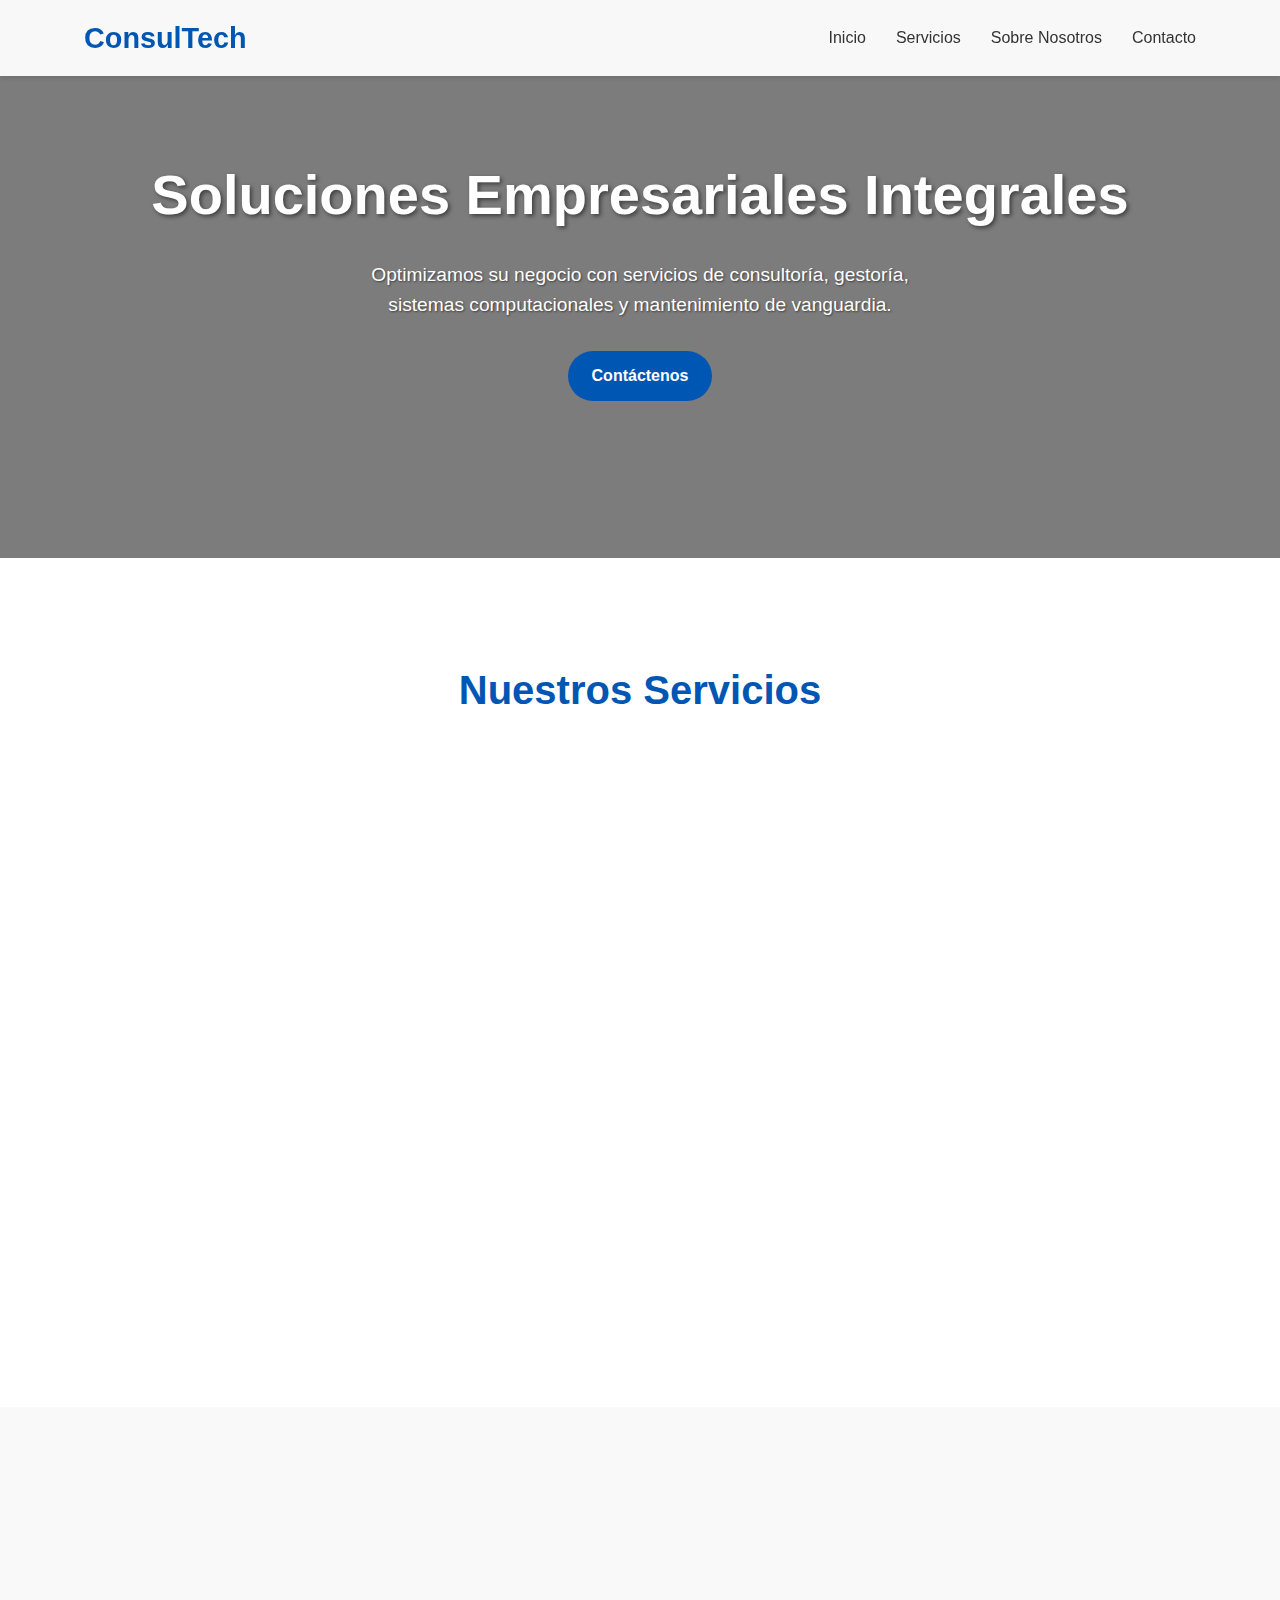
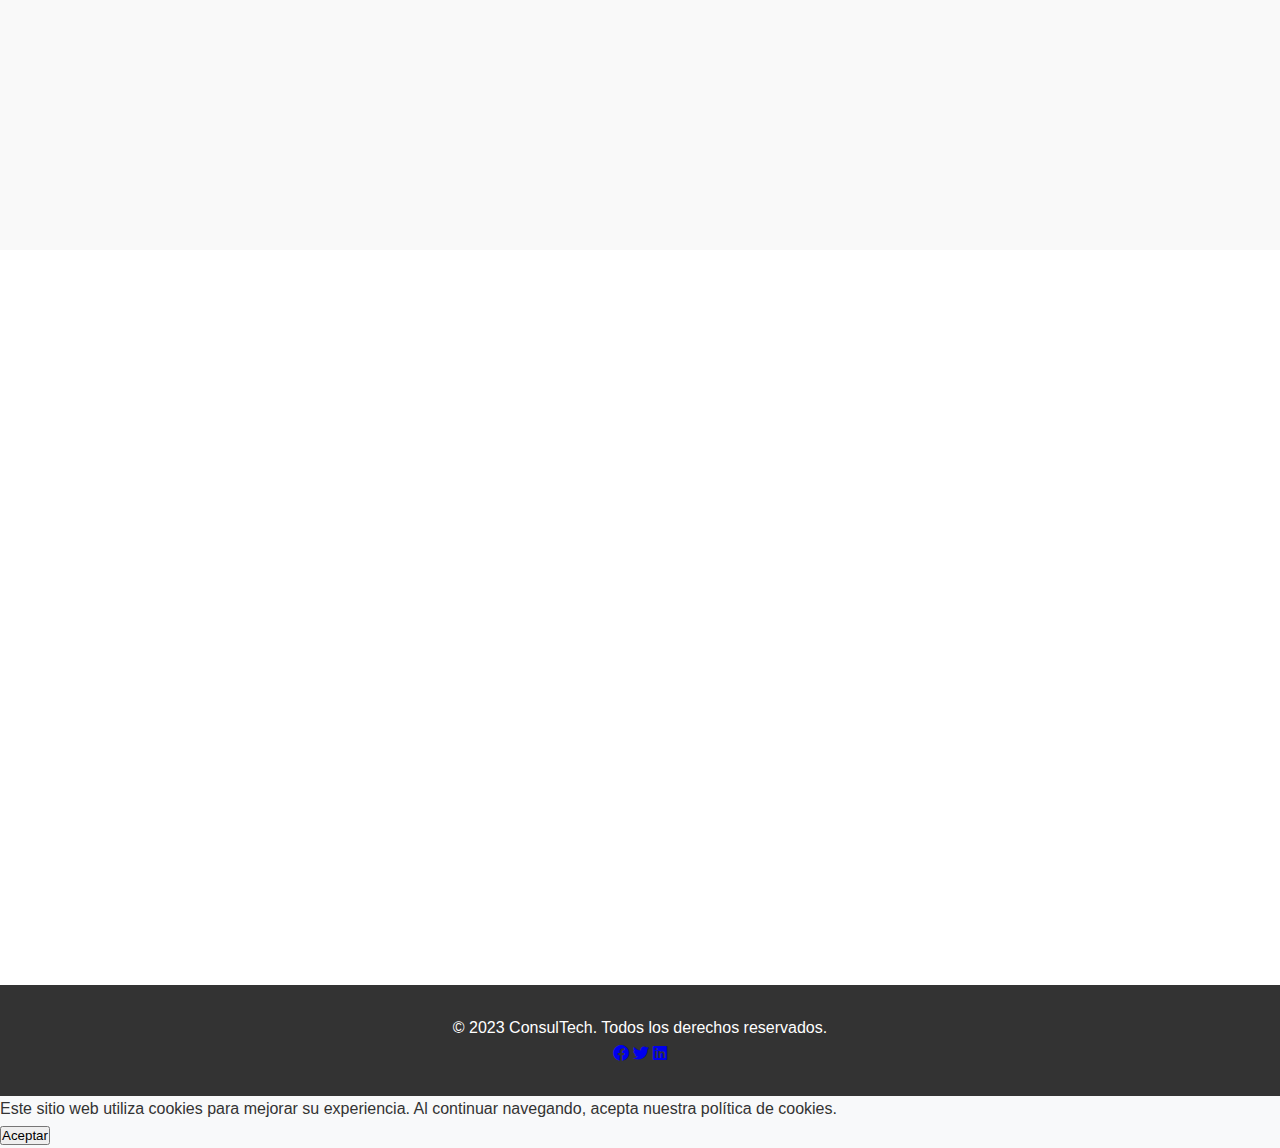
==== index.html @ 655aa51f "V1 proyecto Y" ====
<!DOCTYPE html>
<html lang="es">
<head>
    <meta charset="UTF-8">
    <meta name="viewport" content="width=device-width, initial-scale=1.0">
    <title>ConsulTech - Soluciones Empresariales Integrales</title>
    <link rel="stylesheet" href="style.css">
    <link rel="stylesheet" href="https://cdnjs.cloudflare.com/ajax/libs/font-awesome/6.0.0-beta3/css/all.min.css">
    <script src="https://www.google.com/recaptcha/api.js" async defer></script>
</head>
<body>
    <header>
        <nav id="navbar">
            <div class="container">
                <a href="index.html" class="logo">ConsulTech</a>
                <ul class="nav-links">
                    <li><a href="#inicio">Inicio</a></li>
                    <li class="dropdown">
                        <a href="#servicios">Servicios</a>
                        <ul class="dropdown-content">
                            <li><a href="consultoria.html">Consultoría</a></li>
                            <li><a href="gestoria.html">Gestoría</a></li>
                            <li><a href="sistemas.html">Sistemas Computacionales</a></li>
                            <li><a href="mantenimiento.html">Mantenimiento</a></li>
                        </ul>
                    </li>
                    <li><a href="#sobre-nosotros">Sobre Nosotros</a></li>
                    <li><a href="#contacto">Contacto</a></li>
                </ul>
                <div class="menu-toggle">
                    <span></span>
                    <span></span>
                    <span></span>
                </div>
            </div>
        </nav>
    </header>

    <main>
        <section id="inicio" class="hero">
            <video class="hero-video" autoplay loop muted playsinline>
                <source src="videos/hero-background.mp4" type="video/mp4">
                Tu navegador no soporta el tag de video.
            </video>
            <div class="hero-overlay"></div>
            <div class="container hero-content">
                <h1 class="fade-in">Soluciones Empresariales Integrales</h1>
                <p class="fade-in">Optimizamos su negocio con servicios de consultoría, gestoría, sistemas computacionales y mantenimiento de vanguardia.</p>
                <a href="#contacto" class="btn fade-in">Contáctenos</a>
            </div>
        </section>

        <section id="servicios" class="services">
            <div class="container">
                <h2 class="fade-in">Nuestros Servicios</h2>
                <div class="service-grid">
                    <div class="service-card fade-in">
                        <img src="images/consultoria-icon.png" alt="Icono de Consultoría">
                        <h3>Consultoría</h3>
                        <p>Asesoramiento estratégico para optimizar sus procesos de negocio.</p>
                    </div>
                    <div class="service-card fade-in">
                        <img src="images/gestoria-icon.png" alt="Icono de Gestoría">
                        <h3>Gestoría</h3>
                        <p>Gestión eficiente de trámites administrativos y legales.</p>
                    </div>
                    <div class="service-card fade-in">
                        <img src="images/sistemas-icon.png" alt="Icono de Sistemas Computacionales">
                        <h3>Sistemas Computacionales</h3>
                        <p>Soluciones tecnológicas adaptadas a sus necesidades empresariales.</p>
                    </div>
                    <div class="service-card fade-in">
                        <img src="images/mantenimiento-icon.png" alt="Icono de Mantenimiento">
                        <h3>Mantenimiento</h3>
                        <p>Servicio técnico especializado para mantener sus sistemas en óptimas condiciones.</p>
                    </div>
                </div>
            </div>
        </section>

        <section id="sobre-nosotros" class="about">
            <div class="container">
                <div class="about-content">
                    <div class="about-text fade-in">
                        <h2>Sobre Nosotros</h2>
                        <p>En ConsulTech, nos dedicamos a proporcionar soluciones empresariales integrales que impulsan el crecimiento y la eficiencia de nuestros clientes. Con años de experiencia y un equipo de expertos altamente calificados, estamos comprometidos con la excelencia en cada proyecto que emprendemos.</p>
                        <p>Nuestra misión es ser el socio estratégico que su empresa necesita para alcanzar el éxito en un mundo empresarial cada vez más competitivo y tecnológicamente avanzado.</p>
                    </div>
                    <div class="about-image fade-in">
                        <img src="images/about-us.jpg" alt="Equipo de ConsulTech">
                    </div>
                </div>
            </div>
        </section>

        <section id="contacto" class="contact">
            <div class="container">
                <h2 class="fade-in">Contáctenos</h2>
                <form id="contact-form" class="fade-in">
                    <input type="text" name="name" placeholder="Nombre" required>
                    <input type="email" name="email" placeholder="Correo Electrónico" required>
                    <input type="tel" name="phone" placeholder="Teléfono">
                    <textarea name="message" placeholder="Mensaje" required></textarea>
                    <div class="g-recaptcha" data-sitekey="YOUR_RECAPTCHA_SITE_KEY"></div>
                    <button type="submit">Enviar Mensaje</button>
                </form>
            </div>
        </section>
    </main>

    <footer>
        <div class="container">
            <p>&copy; 2023 ConsulTech. Todos los derechos reservados.</p>
            <div class="social-links">
                <a href="#" target="_blank"><i class="fab fa-facebook"></i></a>
                <a href="#" target="_blank"><i class="fab fa-twitter"></i></a>
                <a href="#" target="_blank"><i class="fab fa-linkedin"></i></a>
            </div>
        </div>
    </footer>

    <div class="cookie-consent">
        <p>Este sitio web utiliza cookies para mejorar su experiencia. Al continuar navegando, acepta nuestra política de cookies.</p>
        <button id="accept-cookies">Aceptar</button>
    </div>

    <div class="loader"></div>

    <script src="main.js"></script>
</body>
</html>
---- style.css ----
/* Estilos generales */
:root {
  --primary-color: #0056b3;
  --secondary-color: #17a2b8;
  --text-color: #333;
  --background-color: #f8f9fa;
}

* {
  margin: 0;
  padding: 0;
  box-sizing: border-box;
}

body {
  font-family: 'Roboto', Arial, sans-serif;
  line-height: 1.6;
  color: var(--text-color);
  background-color: var(--background-color);
}

.container {
  width: 90%;
  max-width: 1200px;
  margin: 0 auto;
  padding: 0 20px;
}

/* Navbar */
#navbar {
  position: fixed;
  top: 0;
  left: 0;
  width: 100%;
  background-color: rgba(255, 255, 255, 0.95);
  box-shadow: 0 2px 4px rgba(0,0,0,0.1);
  z-index: 1000;
  transition: background-color 0.3s ease;
}

#navbar .container {
  display: flex;
  justify-content: space-between;
  align-items: center;
  padding: 15px 20px;
}

.logo {
  font-size: 1.8rem;
  font-weight: bold;
  color: var(--primary-color);
  text-decoration: none;
  transition: color 0.3s ease;
}

.logo:hover {
  color: var(--secondary-color);
}

.nav-links {
  display: flex;
  list-style: none;
}

.nav-links li {
  margin-left: 30px;
}

.nav-links a {
  color: var(--text-color);
  text-decoration: none;
  font-weight: 500;
  transition: color 0.3s ease;
}

.nav-links a:hover {
  color: var(--primary-color);
}

.dropdown {
  position: relative;
}

.dropdown-content {
  display: none;
  position: absolute;
  background-color: #fff;
  min-width: 200px;
  box-shadow: 0 8px 16px rgba(0,0,0,0.1);
  z-index: 1;
  border-radius: 4px;
  overflow: hidden;
}

.dropdown-content a {
  color: var(--text-color);
  padding: 12px 16px;
  text-decoration: none;
  display: block;
  transition: background-color 0.3s ease;
}

.dropdown-content a:hover {
  background-color: #f1f1f1;
}

.dropdown:hover .dropdown-content {
  display: block;
}

.menu-toggle {
  display: none;
  flex-direction: column;
  cursor: pointer;
}

.menu-toggle span {
  width: 25px;
  height: 3px;
  background-color: var(--text-color);
  margin: 2px 0;
  transition: 0.4s;
}

/* Hero section */
.hero {
  position: relative;
  color: white;
  text-align: center;
  padding: 150px 0;
  overflow: hidden;
}

.hero-video {
  position: absolute;
  top: 0;
  left: 0;
  width: 100%;
  height: 100%;
  object-fit: cover;
  z-index: -1;
}

.hero-overlay {
  position: absolute;
  top: 0;
  left: 0;
  width: 100%;
  height: 100%;
  background-color: rgba(0, 0, 0, 0.5);
  z-index: -1;
}

.hero-content {
  position: relative;
  z-index: 1;
}

.hero h1 {
  font-size: 3.5rem;
  margin-bottom: 20px;
  text-shadow: 2px 2px 4px rgba(0,0,0,0.5);
}

.hero p {
  font-size: 1.2rem;
  max-width: 600px;
  margin: 0 auto 30px;
  text-shadow: 1px 1px 2px rgba(0,0,0,0.5);
}

/* Services section */
.services {
  padding: 100px 0;
  background-color: #fff;
}

.services h2 {
  text-align: center;
  margin-bottom: 60px;
  font-size: 2.5rem;
  color: var(--primary-color);
}

.service-grid {
  display: grid;
  grid-template-columns: repeat(auto-fit, minmax(250px, 1fr));
  gap: 40px;
}

.service-card {
  background-color: #fff;
  padding: 30px;
  border-radius: 8px;
  box-shadow: 0 10px 20px rgba(0, 0, 0, 0.1);
  transition: transform 0.3s ease, box-shadow 0.3s ease;
  text-align: center;
}

.service-card:hover {
  transform: translateY(-10px);
  box-shadow: 0 15px 30px rgba(0, 0, 0, 0.2);
}

.service-card img {
  width: 80px;
  height: 80px;
  margin-bottom: 20px;
}

.service-card h3 {
  margin-bottom: 15px;
  color: var(--primary-color);
  font-size: 1.5rem;
}

.service-card p {
  color: #666;
}

/* About section */
.about {
  padding: 100px 0;
  background-color: #f9f9f9;
}

.about-content {
  display: flex;
  justify-content: space-between;
  align-items: center;
  gap: 60px;
}

.about-text {
  flex: 1;
}

.about-image {
  flex: 1;
}

.about-image img {
  width: 100%;
  border-radius: 8px;
  box-shadow: 0 10px 20px rgba(0, 0, 0, 0.1);
}

/* Contact section */
.contact {
  padding: 100px 0;
  background-color: #fff;
}

.contact h2 {
  text-align: center;
  margin-bottom: 60px;
  font-size: 2.5rem;
  color: var(--primary-color);
}

#contact-form {
  max-width: 600px;
  margin: 0 auto;
}

#contact-form input,
#contact-form textarea {
  width: 100%;
  padding: 12px;
  margin-bottom: 20px;
  border: 1px solid #ddd;
  border-radius: 4px;
  font-size: 1rem;
}

#contact-form textarea {
  height: 150px;
}

#contact-form button {
  background-color: var(--primary-color);
  color: white;
  border: none;
  padding: 12px 24px;
  border-radius: 4px;
  cursor: pointer;
  transition: background-color 0.3s ease;
  font-size: 1rem;
  font-weight: bold;
}

#contact-form button:hover {
  background-color: var(--secondary-color);
}

/* Footer */
footer {
  background-color: #333;
  color: white;
  text-align: center;
  padding: 30px 0;
}

/* Responsive design */
@media (max-width: 768px) {
  .nav-links {
    display: none;
    flex-direction: column;
    position: absolute;
    top: 70px;
    left: 0;
    width: 100%;
    background-color: #fff;
    padding: 20px;
    box-shadow: 0 4px 6px rgba(0,0,0,0.1);
  }

  .nav-links.active {
    display: flex;
  }

  .nav-links li {
    margin: 10px 0;
  }

  .menu-toggle {
    display: flex;
  }

  .about-content {
    flex-direction: column;
  }

  .hero h1 {
    font-size: 2.5rem;
  }

  .hero p {
    font-size: 1rem;
  }
}

/* Animaciones */
@keyframes fadeIn {
  from { opacity: 0; transform: translateY(20px); }
  to { opacity: 1; transform: translateY(0); }
}

.fade-in {
  opacity: 0;
  transform: translateY(20px);
  transition: opacity 0.5s ease, transform 0.5s ease;
}

.fade-in.appear {
  opacity: 1;
  transform: translateY(0);
}

/* Estilos para las páginas de servicios */
.service-hero {
  position: relative;
  color: white;
  text-align: center;
  padding: 150px 0 100px;
  overflow: hidden;
}

.service-hero-video {
  position: absolute;
  top: 0;
  left: 0;
  width: 100%;
  height: 100%;
  object-fit: cover;
  z-index: -1;
}

.service-hero-overlay {
  position: absolute;
  top: 0;
  left: 0;
  width: 100%;
  height: 100%;
  background-color: rgba(0, 0, 0, 0.6);
  z-index: -1;
}

.service-hero h1 {
  font-size: 3.5rem;
  margin-bottom: 20px;
  animation: fadeInDown 1s ease-out;
  text-shadow: 2px 2px 4px rgba(0,0,0,0.5);
}

.service-hero p {
  font-size: 1.2rem;
  max-width: 600px;
  margin: 0 auto;
  animation: fadeInUp 1s ease-out;
  text-shadow: 1px 1px 2px rgba(0,0,0,0.5);
}

.service-content {
  padding: 100px 0;
  background-color: #fff;
}

.service-content h2 {
  text-align: center;
  margin-bottom: 60px;
  color: var(--primary-color);
  font-size: 2.5rem;
}

.service-grid {
  display: grid;
  grid-template-columns: repeat(auto-fit, minmax(250px, 1fr));
  gap: 40px;
}

.service-card {
  background-color: #fff;
  padding: 30px;
  border-radius: 8px;
  box-shadow: 0 10px 20px rgba(0, 0, 0, 0.1);
  transition: transform 0.3s ease, box-shadow 0.3s ease;
  text-align: center;
}

.service-card:hover {
  transform: translateY(-10px);
  box-shadow: 0 15px 30px rgba(0, 0, 0, 0.2);
}

.service-card h3 {
  color: var(--primary-color);
  margin-bottom: 15px;
  font-size: 1.5rem;
}

.service-card p {
  color: #666;
}

.cta {
  background-color: #f0f8ff;
  padding: 100px 0;
  text-align: center;
}

.cta h2 {
  font-size: 2.5rem;
  color: var(--primary-color);
  margin-bottom: 20px;
}

.cta p {
  font-size: 1.2rem;
  color: #666;
  margin-bottom: 30px;
  max-width: 600px;
  margin-left: auto;
  margin-right: auto;
}

.btn {
  display: inline-block;
  background-color: var(--primary-color);
  color: white;
  padding: 12px 24px;
  border-radius: 4px;
  text-decoration: none;
  font-weight: bold;
  transition: background-color 0.3s ease;
}

.btn:hover {
  background-color: var(--secondary-color);
}

.btn {
  display: inline-block;
  background-color: var(--primary-color);
  color: white;
  padding: 12px 24px;
  border-radius: 30px;
  text-decoration: none;
  font-weight: bold;
  transition: all 0.3s ease;
  position: relative;
  overflow: hidden;
  z-index: 1;
}

.btn::before {
  content: '';
  position: absolute;
  top: 0;
  left: 0;
  width: 0;
  height: 100%;
  background-color: var(--secondary-color);
  transition: all 0.3s ease;
  z-index: -1;
}

.btn:hover {
  color: white;
  transform: translateY(-3px);
  box-shadow: 0 7px 14px rgba(0, 0, 0, 0.18), 0 5px 5px rgba(0, 0, 0, 0.12);
}

.btn:hover::before {
  width: 100%;
}

.btn:active {
  transform: translateY(0);
  box-shadow: 0 4px 8px rgba(0, 0, 0, 0.18), 0 2px 3px rgba(0, 0, 0, 0.12);
}

@keyframes pulse {
  0% {
    box-shadow: 0 0 0 0 rgba(0, 86, 179, 0.7);
  }
  70% {
    box-shadow: 0 0 0 10px rgba(0, 86, 179, 0);
  }
  100% {
    box-shadow: 0 0 0 0 rgba(0, 86, 179, 0);
  }
}

.btn-pulse {
  animation: pulse 2s infinite;
}

/* Animaciones adicionales */
@keyframes fadeInDown {
  from {
    opacity: 0;
    transform: translateY(-20px);
  }
  to {
    opacity: 1;
    transform: translateY(0);
  }
}

@keyframes fadeInUp {
  from {
    opacity: 0;
    transform: translateY(20px);
  }
  to {
    opacity: 1;
    transform: translateY(0);
  }
}
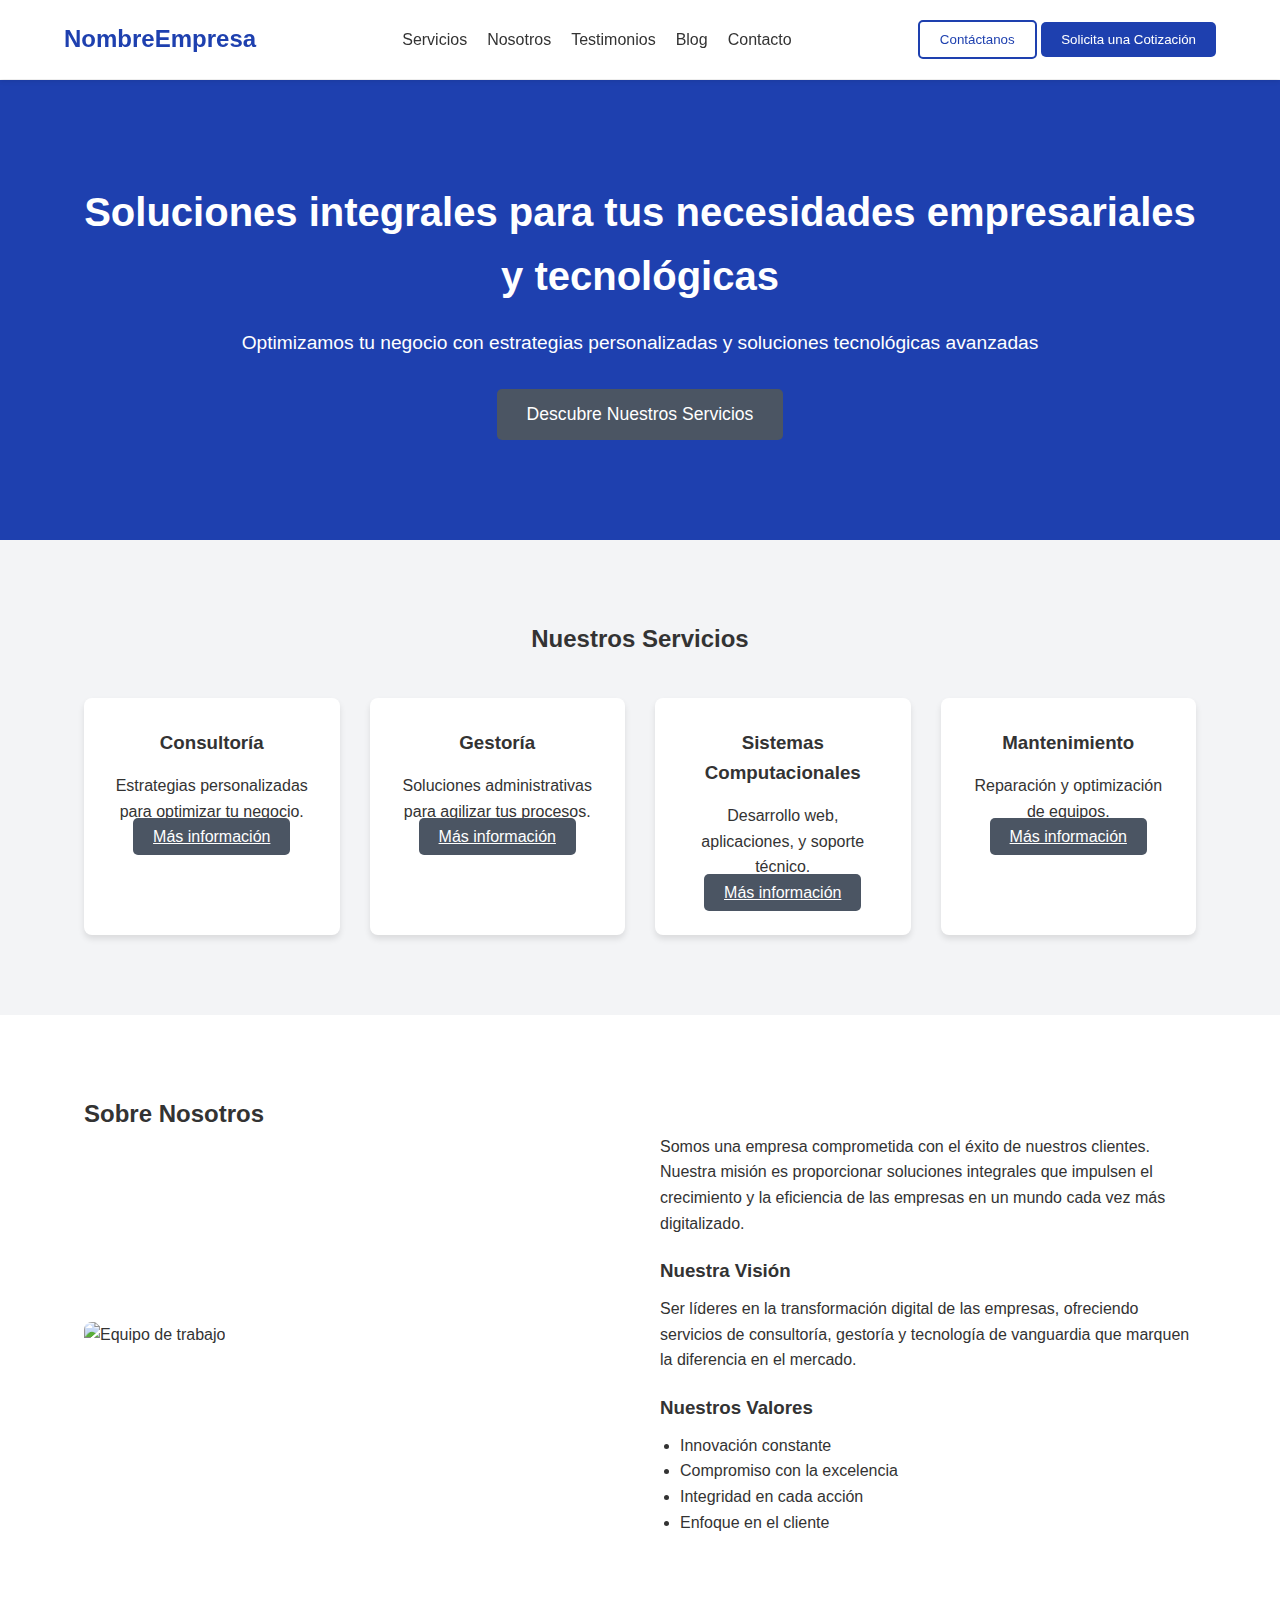
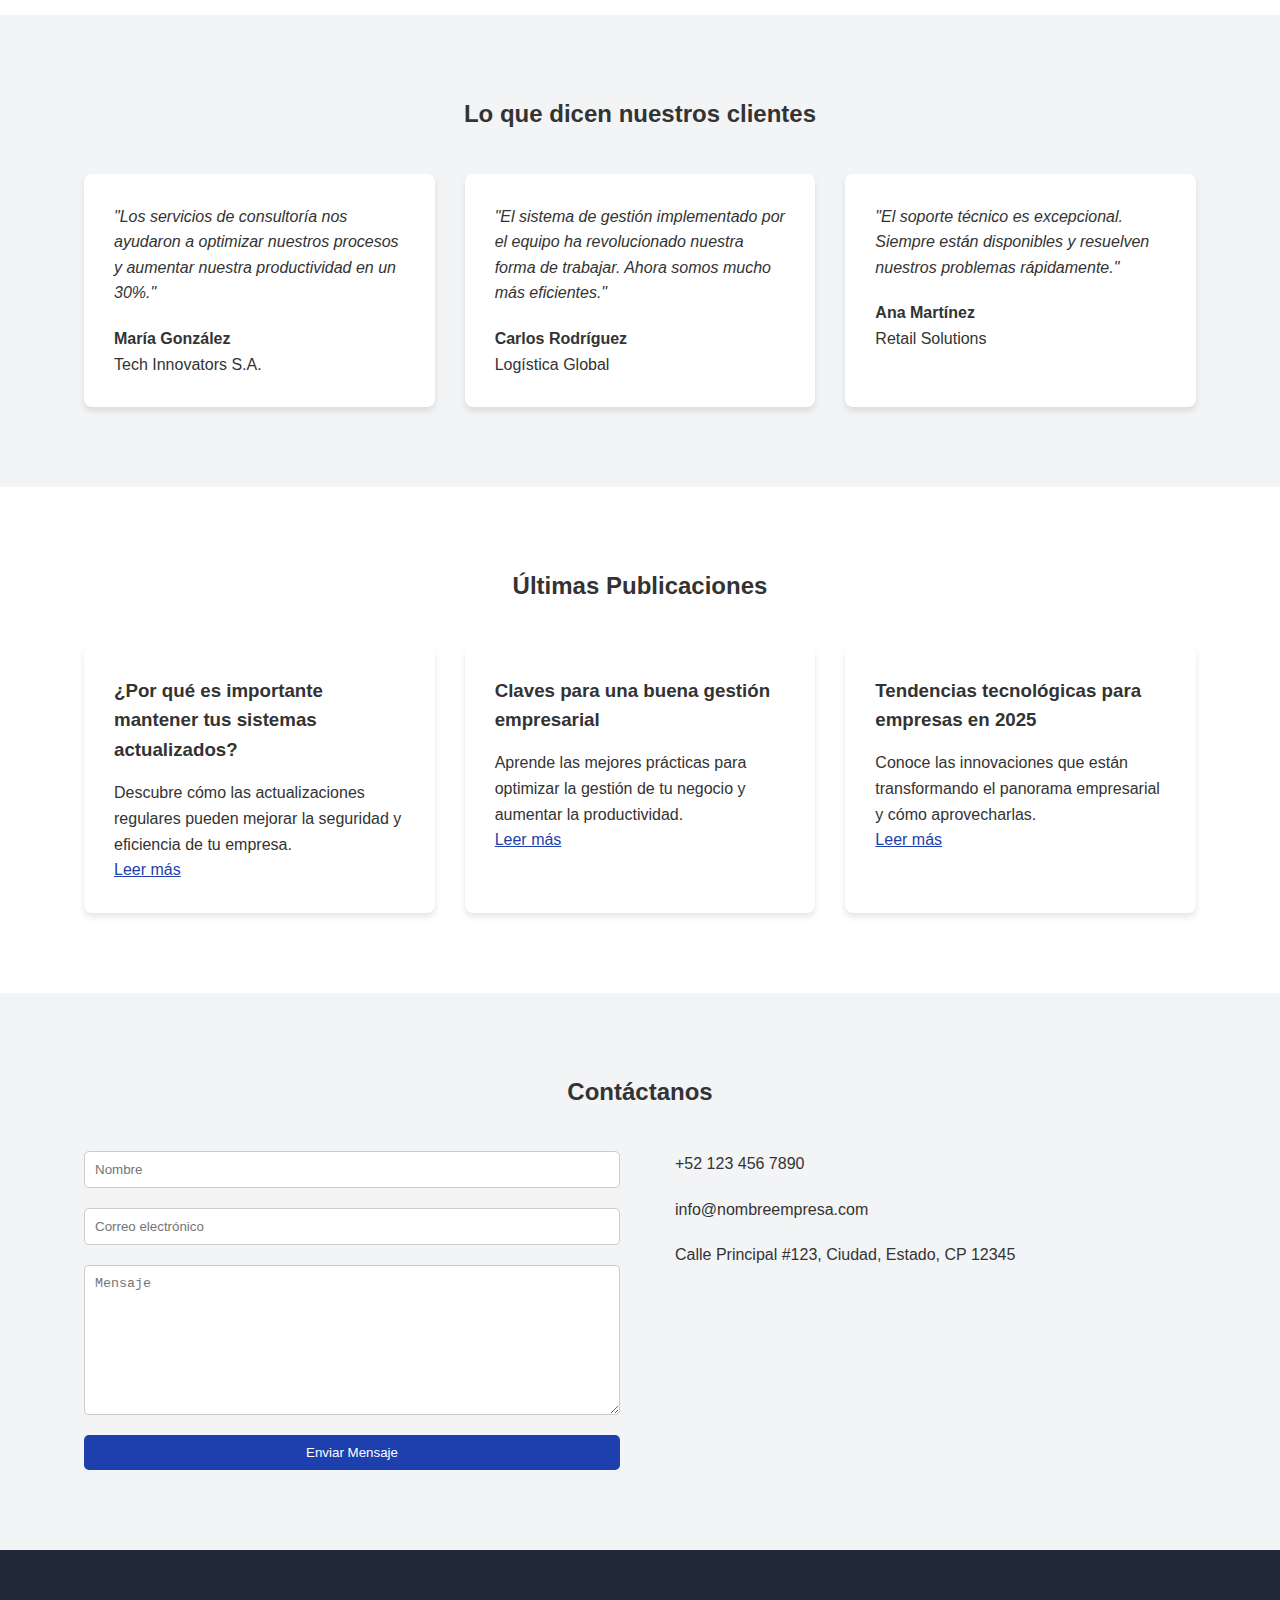
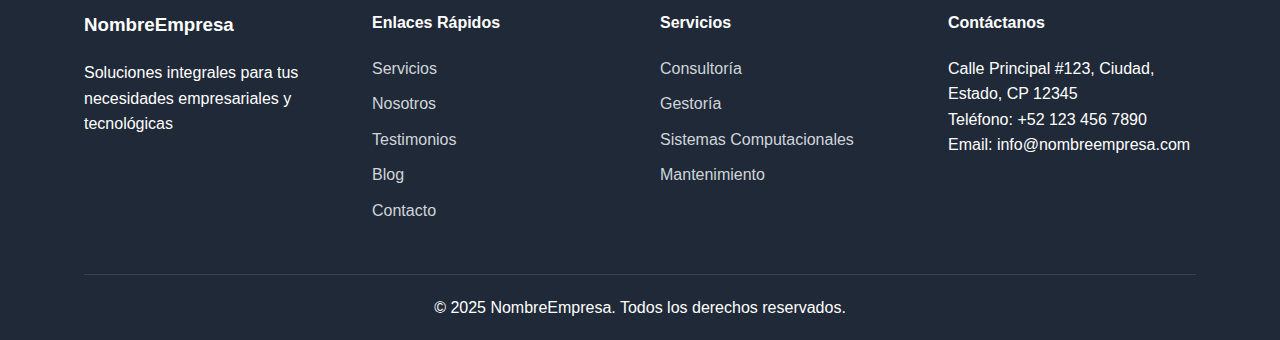
==== commit 1cf4b4c6: "Avances" ====
--- a/index.html
+++ b/index.html
@@ -3,130 +3,732 @@
 <head>
     <meta charset="UTF-8">
     <meta name="viewport" content="width=device-width, initial-scale=1.0">
-    <title>ConsulTech - Soluciones Empresariales Integrales</title>
-    <link rel="stylesheet" href="style.css">
-    <link rel="stylesheet" href="https://cdnjs.cloudflare.com/ajax/libs/font-awesome/6.0.0-beta3/css/all.min.css">
-    <script src="https://www.google.com/recaptcha/api.js" async defer></script>
+    <title>NombreEmpresa - Soluciones Empresariales y Tecnológicas</title>
+    <script src="https://kit.fontawesome.com/a076d05399.js" crossorigin="anonymous"></script>
+    <style>
+        /* Estilos generales */
+        * {
+            margin: 0;
+            padding: 0;
+            box-sizing: border-box;
+        }
+
+        body {
+            font-family: 'Arial', sans-serif;
+            line-height: 1.6;
+            color: #333;
+        }
+
+        .container {
+            width: 90%;
+            max-width: 1200px;
+            margin: 0 auto;
+            padding: 0 20px;
+        }
+
+        /* Header */
+        header {
+            background-color: #fff;
+            box-shadow: 0 2px 5px rgba(0,0,0,0.1);
+            position: fixed;
+            width: 100%;
+            top: 0;
+            z-index: 1000;
+        }
+
+        header .container {
+            display: flex;
+            justify-content: space-between;
+            align-items: center;
+            padding: 20px 0;
+        }
+
+        header h1 {
+            color: #1e40af;
+            font-size: 1.5rem;
+        }
+
+        nav ul {
+            display: flex;
+            list-style-type: none;
+        }
+
+        nav ul li {
+            margin-left: 20px;
+        }
+
+        nav ul li a {
+            text-decoration: none;
+            color: #333;
+            font-weight: 500;
+            transition: color 0.3s ease;
+        }
+
+        nav ul li a:hover {
+            color: #1e40af;
+        }
+
+        .dropdown {
+            position: relative;
+            display: inline-block;
+        }
+
+        .dropdown-content {
+            display: none;
+            position: absolute;
+            background-color: #f9f9f9;
+            min-width: 160px;
+            box-shadow: 0px 8px 16px 0px rgba(0,0,0,0.2);
+            z-index: 1;
+        }
+
+        .dropdown-content a {
+            color: black;
+            padding: 12px 16px;
+            text-decoration: none;
+            display: block;
+        }
+
+        .dropdown-content a:hover {
+            background-color: #f1f1f1;
+        }
+
+        .dropdown:hover .dropdown-content {
+            display: block;
+        }
+
+        /* Botones */
+        .btn {
+            padding: 10px 20px;
+            border: none;
+            border-radius: 5px;
+            cursor: pointer;
+            transition: background-color 0.3s ease;
+        }
+
+        .btn-primary {
+            background-color: #1e40af;
+            color: #fff;
+        }
+
+        .btn-primary:hover {
+            background-color: #1e3a8a;
+        }
+
+        .btn-outline {
+            background-color: transparent;
+            border: 2px solid #1e40af;
+            color: #1e40af;
+        }
+
+        .btn-outline:hover {
+            background-color: #1e40af;
+            color: #fff;
+        }
+
+        .btn-secondary {
+            background-color: #4b5563;
+            color: #fff;
+        }
+
+        .btn-secondary:hover {
+            background-color: #374151;
+        }
+
+        .btn-text {
+            background-color: transparent;
+            color: #1e40af;
+            padding: 0;
+        }
+
+        .btn-text:hover {
+            text-decoration: underline;
+        }
+
+        .btn-large {
+            padding: 15px 30px;
+            font-size: 1.1rem;
+        }
+
+        /* Hero Section */
+        .hero {
+            background-color: #1e40af;
+            color: #fff;
+            text-align: center;
+            padding: 100px 0;
+            margin-top: 80px;
+        }
+
+        .hero h2 {
+            font-size: 2.5rem;
+            margin-bottom: 20px;
+        }
+
+        .hero p {
+            font-size: 1.2rem;
+            margin-bottom: 30px;
+        }
+
+        /* Servicios Section */
+        .servicios {
+            padding: 80px 0;
+            background-color: #f3f4f6;
+        }
+
+        .servicios h2 {
+            text-align: center;
+            margin-bottom: 40px;
+        }
+
+        .servicios-grid {
+            display: grid;
+            grid-template-columns: repeat(auto-fit, minmax(250px, 1fr));
+            gap: 30px;
+        }
+
+        .servicio-card {
+            background-color: #fff;
+            border-radius: 8px;
+            padding: 30px;
+            text-align: center;
+            box-shadow: 0 4px 6px rgba(0,0,0,0.1);
+            transition: transform 0.3s ease;
+        }
+
+        .servicio-card:hover {
+            transform: translateY(-5px);
+        }
+
+        .servicio-card i {
+            font-size: 3rem;
+            color: #1e40af;
+            margin-bottom: 20px;
+        }
+
+        .servicio-card h3 {
+            margin-bottom: 15px;
+        }
+
+        /* Nosotros Section */
+        .nosotros {
+            padding: 80px 0;
+        }
+
+        .nosotros-content {
+            display: flex;
+            align-items: center;
+            gap: 40px;
+        }
+
+        .nosotros-image {
+            flex: 1;
+        }
+
+        .nosotros-image img {
+            width: 100%;
+            border-radius: 8px;
+        }
+
+        .nosotros-text {
+            flex: 1;
+        }
+
+        .nosotros-text h3 {
+            margin-top: 20px;
+            margin-bottom: 10px;
+        }
+
+        .nosotros-text ul {
+            list-style-type: disc;
+            margin-left: 20px;
+        }
+
+        /* Testimonios Section */
+        .testimonios {
+            background-color: #f3f4f6;
+            padding: 80px 0;
+        }
+
+        .testimonios h2 {
+            text-align: center;
+            margin-bottom: 40px;
+        }
+
+        .testimonios-grid {
+            display: grid;
+            grid-template-columns: repeat(auto-fit, minmax(300px, 1fr));
+            gap: 30px;
+        }
+
+        .testimonio-card {
+            background-color: #fff;
+            border-radius: 8px;
+            padding: 30px;
+            box-shadow: 0 4px 6px rgba(0,0,0,0.1);
+        }
+
+        .testimonio-card p:first-child {
+            font-style: italic;
+            margin-bottom: 20px;
+        }
+
+        /* Blog Section */
+        .blog {
+            padding: 80px 0;
+        }
+
+        .blog h2 {
+            text-align: center;
+            margin-bottom: 40px;
+        }
+
+        .blog-grid {
+            display: grid;
+            grid-template-columns: repeat(auto-fit, minmax(300px, 1fr));
+            gap: 30px;
+        }
+
+        .blog-card {
+            background-color: #fff;
+            border-radius: 8px;
+            padding: 30px;
+            box-shadow: 0 4px 6px rgba(0,0,0,0.1);
+        }
+
+        .blog-card h3 {
+            margin-bottom: 15px;
+        }
+
+        /* Contacto Section */
+        .contacto {
+            background-color: #f3f4f6;
+            padding: 80px 0;
+        }
+
+        .contacto h2 {
+            text-align: center;
+            margin-bottom: 40px;
+        }
+
+        .contacto-content {
+            display: flex;
+            gap: 40px;
+        }
+
+        .contacto form {
+            flex: 1;
+            display: flex;
+            flex-direction: column;
+        }
+
+        .contacto form input,
+        .contacto form textarea {
+            margin-bottom: 20px;
+            padding: 10px;
+            border: 1px solid #ccc;
+            border-radius: 5px;
+        }
+
+        .contacto form textarea {
+            height: 150px;
+        }
+
+        .contacto-info {
+            flex: 1;
+        }
+
+        .info-item {
+            display: flex;
+            align-items: center;
+            margin-bottom: 20px;
+        }
+
+        .info-item i {
+            font-size: 1.5rem;
+            color: #1e40af;
+            margin-right: 15px;
+        }
+
+        /* Footer */
+        footer {
+            background-color: #1f2937;
+            color: #fff;
+            padding: 60px 0 20px;
+        }
+
+        .footer-content {
+            display: grid;
+            grid-template-columns: repeat(auto-fit, minmax(200px, 1fr));
+            gap: 40px;
+            margin-bottom: 40px;
+        }
+
+        .footer-section h3,
+        .footer-section h4 {
+            margin-bottom: 20px;
+        }
+
+        .footer-section ul {
+            list-style-type: none;
+        }
+
+        .footer-section ul li {
+            margin-bottom: 10px;
+        }
+
+        .footer-section ul li a {
+            color: #d1d5db;
+            text-decoration: none;
+            transition: color 0.3s ease;
+        }
+
+        .footer-section ul li a:hover {
+            color: #fff;
+        }
+
+        .footer-bottom {
+            text-align: center;
+            padding-top: 20px;
+            border-top: 1px solid #374151;
+        }
+
+        /* Responsive Design */
+        @media (max-width: 768px) {
+            header .container {
+                flex-direction: column;
+                align-items: flex-start;
+            }
+
+            nav ul {
+                flex-direction: column;
+                margin-top: 20px;
+            }
+
+            nav ul li {
+                margin-left: 0;
+                margin-bottom: 10px;
+            }
+
+            .cta-buttons {
+                margin-top: 20px;
+            }
+
+            .nosotros-content,
+            .contacto-content {
+                flex-direction: column;
+            }
+
+            .hero {
+                margin-top: 200px;
+            }
+        }
+    </style>
 </head>
 <body>
     <header>
-        <nav id="navbar">
-            <div class="container">
-                <a href="index.html" class="logo">ConsulTech</a>
-                <ul class="nav-links">
-                    <li><a href="#inicio">Inicio</a></li>
+        <div class="container">
+            <h1>NombreEmpresa</h1>
+            <nav>
+                <ul>
                     <li class="dropdown">
-                        <a href="#servicios">Servicios</a>
-                        <ul class="dropdown-content">
-                            <li><a href="consultoria.html">Consultoría</a></li>
-                            <li><a href="gestoria.html">Gestoría</a></li>
-                            <li><a href="sistemas.html">Sistemas Computacionales</a></li>
-                            <li><a href="mantenimiento.html">Mantenimiento</a></li>
-                        </ul>
+                        <a href="#" class="dropbtn">Servicios <i class="fas fa-chevron-down"></i></a>
+                        <div class="dropdown-content">
+                            <a href="consultoria.html">Consultoría</a>
+                            <a href="gestoria.html">Gestoría</a>
+                            <a href="sistemas.html">Sistemas Computacionales</a>
+                            <a href="mantenimiento.html">Mantenimiento</a>
+                            <a href="transporte.html">SICT</a>
+                        </div>
                     </li>
-                    <li><a href="#sobre-nosotros">Sobre Nosotros</a></li>
+                    <li><a href="#nosotros">Nosotros</a></li>
+                    <li><a href="#testimonios">Testimonios</a></li>
+                    <li><a href="#blog">Blog</a></li>
                     <li><a href="#contacto">Contacto</a></li>
                 </ul>
-                <div class="menu-toggle">
-                    <span></span>
-                    <span></span>
-                    <span></span>
-                </div>
-            </div>
-        </nav>
+            </nav>
+            <div class="cta-buttons">
+                <button class="btn btn-outline">Contáctanos</button>
+                <button class="btn btn-primary">Solicita una Cotización</button>
+            </div>
+        </div>
     </header>
 
     <main>
-        <section id="inicio" class="hero">
-            <video class="hero-video" autoplay loop muted playsinline>
-                <source src="videos/hero-background.mp4" type="video/mp4">
-                Tu navegador no soporta el tag de video.
-            </video>
-            <div class="hero-overlay"></div>
-            <div class="container hero-content">
-                <h1 class="fade-in">Soluciones Empresariales Integrales</h1>
-                <p class="fade-in">Optimizamos su negocio con servicios de consultoría, gestoría, sistemas computacionales y mantenimiento de vanguardia.</p>
-                <a href="#contacto" class="btn fade-in">Contáctenos</a>
+        <section id="hero" class="hero">
+            <div class="container">
+                <h2>Soluciones integrales para tus necesidades empresariales y tecnológicas</h2>
+                <p>Optimizamos tu negocio con estrategias personalizadas y soluciones tecnológicas avanzadas</p>
+                <button class="btn btn-large btn-secondary">Descubre Nuestros Servicios</button>
             </div>
         </section>
 
-        <section id="servicios" class="services">
+        <section id="servicios" class="servicios">
             <div class="container">
-                <h2 class="fade-in">Nuestros Servicios</h2>
-                <div class="service-grid">
-                    <div class="service-card fade-in">
-                        <img src="images/consultoria-icon.png" alt="Icono de Consultoría">
+                <h2>Nuestros Servicios</h2>
+                <div class="servicios-grid">
+                    <div id="consultoria" class="servicio-card">
+                        <i class="fas fa-briefcase"></i>
                         <h3>Consultoría</h3>
-                        <p>Asesoramiento estratégico para optimizar sus procesos de negocio.</p>
-                    </div>
-                    <div class="service-card fade-in">
-                        <img src="images/gestoria-icon.png" alt="Icono de Gestoría">
+                        <p>Estrategias personalizadas para optimizar tu negocio.</p>
+                        <a href="consultoria.html" class="btn btn-secondary">Más información</a>
+                    </div>
+                    <div id="gestoria" class="servicio-card">
+                        <i class="fas fa-file-alt"></i>
                         <h3>Gestoría</h3>
-                        <p>Gestión eficiente de trámites administrativos y legales.</p>
-                    </div>
-                    <div class="service-card fade-in">
-                        <img src="images/sistemas-icon.png" alt="Icono de Sistemas Computacionales">
+                        <p>Soluciones administrativas para agilizar tus procesos.</p>
+                        <a href="#" class="btn btn-secondary">Más información</a>
+                    </div>
+                    <div id="sistemas" class="servicio-card">
+                        <i class="fas fa-desktop"></i>
                         <h3>Sistemas Computacionales</h3>
-                        <p>Soluciones tecnológicas adaptadas a sus necesidades empresariales.</p>
-                    </div>
-                    <div class="service-card fade-in">
-                        <img src="images/mantenimiento-icon.png" alt="Icono de Mantenimiento">
+                        <p>Desarrollo web, aplicaciones, y soporte técnico.</p>
+                        <a href="#" class="btn btn-secondary">Más información</a>
+                    </div>
+                    <div id="mantenimiento" class="servicio-card">
+                        <i class="fas fa-tools"></i>
                         <h3>Mantenimiento</h3>
-                        <p>Servicio técnico especializado para mantener sus sistemas en óptimas condiciones.</p>
+                        <p>Reparación y optimización de equipos.</p>
+                        <a href="#" class="btn btn-secondary">Más información</a>
                     </div>
                 </div>
             </div>
         </section>
 
-        <section id="sobre-nosotros" class="about">
+        <section id="nosotros" class="nosotros">
             <div class="container">
-                <div class="about-content">
-                    <div class="about-text fade-in">
-                        <h2>Sobre Nosotros</h2>
-                        <p>En ConsulTech, nos dedicamos a proporcionar soluciones empresariales integrales que impulsan el crecimiento y la eficiencia de nuestros clientes. Con años de experiencia y un equipo de expertos altamente calificados, estamos comprometidos con la excelencia en cada proyecto que emprendemos.</p>
-                        <p>Nuestra misión es ser el socio estratégico que su empresa necesita para alcanzar el éxito en un mundo empresarial cada vez más competitivo y tecnológicamente avanzado.</p>
-                    </div>
-                    <div class="about-image fade-in">
-                        <img src="images/about-us.jpg" alt="Equipo de ConsulTech">
+                <h2>Sobre Nosotros</h2>
+                <div class="nosotros-content">
+                    <div class="nosotros-image">
+                        <img src="https://via.placeholder.com/600x400" alt="Equipo de trabajo">
+                    </div>
+                    <div class="nosotros-text">
+                        <p>Somos una empresa comprometida con el éxito de nuestros clientes. Nuestra misión es proporcionar soluciones integrales que impulsen el crecimiento y la eficiencia de las empresas en un mundo cada vez más digitalizado.</p>
+                        <h3>Nuestra Visión</h3>
+                        <p>Ser líderes en la transformación digital de las empresas, ofreciendo servicios de consultoría, gestoría y tecnología de vanguardia que marquen la diferencia en el mercado.</p>
+                        <h3>Nuestros Valores</h3>
+                        <ul>
+                            <li>Innovación constante</li>
+                            <li>Compromiso con la excelencia</li>
+                            <li>Integridad en cada acción</li>
+                            <li>Enfoque en el cliente</li>
+                        </ul>
                     </div>
                 </div>
             </div>
         </section>
 
-        <section id="contacto" class="contact">
+        <section id="testimonios" class="testimonios">
             <div class="container">
-                <h2 class="fade-in">Contáctenos</h2>
-                <form id="contact-form" class="fade-in">
-                    <input type="text" name="name" placeholder="Nombre" required>
-                    <input type="email" name="email" placeholder="Correo Electrónico" required>
-                    <input type="tel" name="phone" placeholder="Teléfono">
-                    <textarea name="message" placeholder="Mensaje" required></textarea>
-                    <div class="g-recaptcha" data-sitekey="YOUR_RECAPTCHA_SITE_KEY"></div>
-                    <button type="submit">Enviar Mensaje</button>
-                </form>
+                <h2>Lo que dicen nuestros clientes</h2>
+                <div class="testimonios-grid">
+                    <div class="testimonio-card">
+                        <p>"Los servicios de consultoría nos ayudaron a optimizar nuestros procesos y aumentar nuestra productividad en un 30%."</p>
+                        <h4>María González</h4>
+                        <p>Tech Innovators S.A.</p>
+                    </div>
+                    <div class="testimonio-card">
+                        <p>"El sistema de gestión implementado por el equipo ha revolucionado nuestra forma de trabajar. Ahora somos mucho más eficientes."</p>
+                        <h4>Carlos Rodríguez</h4>
+                        <p>Logística Global</p>
+                    </div>
+                    <div class="testimonio-card">
+                        <p>"El soporte técnico es excepcional. Siempre están disponibles y resuelven nuestros problemas rápidamente."</p>
+                        <h4>Ana Martínez</h4>
+                        <p>Retail Solutions</p>
+                    </div>
+                </div>
+            </div>
+        </section>
+
+        <section id="blog" class="blog">
+            <div class="container">
+                <h2>Últimas Publicaciones</h2>
+                <div class="blog-grid">
+                    <div class="blog-card">
+                        <h3>¿Por qué es importante mantener tus sistemas actualizados?</h3>
+                        <p>Descubre cómo las actualizaciones regulares pueden mejorar la seguridad y eficiencia de tu empresa.</p>
+                        <a href="#" class="btn btn-text">Leer más</a>
+                    </div>
+                    <div class="blog-card">
+                        <h3>Claves para una buena gestión empresarial</h3>
+                        <p>Aprende las mejores prácticas para optimizar la gestión de tu negocio y aumentar la productividad.</p>
+                        <a href="#" class="btn btn-text">Leer más</a>
+                    </div>
+                    <div class="blog-card">
+                        <h3>Tendencias tecnológicas para empresas en 2025</h3>
+                        <p>Conoce las innovaciones que están transformando el panorama empresarial y cómo aprovecharlas.</p>
+                        <a href="#" class="btn btn-text">Leer más</a>
+                    </div>
+                </div>
+            </div>
+        </section>
+
+        <section id="contacto" class="contacto">
+            <div class="container">
+                <h2>Contáctanos</h2>
+                <div class="contacto-content">
+                    <form id="contactForm">
+                        <input type="text" name="nombre" placeholder="Nombre" required>
+                        <input type="email" name="email" placeholder="Correo electrónico" required>
+                        <textarea name="mensaje" placeholder="Mensaje" required></textarea>
+                        <button type="submit" class="btn btn-primary">Enviar Mensaje</button>
+                    </form>
+                    <div class="contacto-info">
+                        <div class="info-item">
+                            <i class="fas fa-phone"></i>
+                            <p>+52 123 456 7890</p>
+                        </div>
+                        <div class="info-item">
+                            <i class="fas fa-envelope"></i>
+                            <p>info@nombreempresa.com</p>
+                        </div>
+                        <div class="info-item">
+                            <i class="fas fa-map-marker-alt"></i>
+                            <p>Calle Principal #123, Ciudad, Estado, CP 12345</p>
+                        </div>
+                    </div>
+                </div>
             </div>
         </section>
     </main>
 
     <footer>
         <div class="container">
-            <p>&copy; 2023 ConsulTech. Todos los derechos reservados.</p>
-            <div class="social-links">
-                <a href="#" target="_blank"><i class="fab fa-facebook"></i></a>
-                <a href="#" target="_blank"><i class="fab fa-twitter"></i></a>
-                <a href="#" target="_blank"><i class="fab fa-linkedin"></i></a>
+            <div class="footer-content">
+                <div class="footer-section">
+                    <h3>NombreEmpresa</h3>
+                    <p>Soluciones integrales para tus necesidades empresariales y tecnológicas</p>
+                </div>
+                <div class="footer-section">
+                    <h4>Enlaces Rápidos</h4>
+                    <ul>
+                        <li><a href="#servicios">Servicios</a></li>
+                        <li><a href="#nosotros">Nosotros</a></li>
+                        <li><a href="#testimonios">Testimonios</a></li>
+                        <li><a href="#blog">Blog</a></li>
+                        <li><a href="#contacto">Contacto</a></li>
+                    </ul>
+                </div>
+                <div class="footer-section">
+                    <h4>Servicios</h4>
+                    <ul>
+                        <li><a href="consultoria.html">Consultoría</a></li>
+                        <li><a href="#gestoria">Gestoría</a></li>
+                        <li><a href="#sistemas">Sistemas Computacionales</a></li>
+                        <li><a href="#mantenimiento">Mantenimiento</a></li>
+                    </ul>
+                </div>
+                <div class="footer-section">
+                    <h4>Contáctanos</h4>
+                    <p>Calle Principal #123, Ciudad, Estado, CP 12345</p>
+                    <p>Teléfono: +52 123 456 7890</p>
+                    <p>Email: info@nombreempresa.com</p>
+                </div>
+            </div>
+            <div class="footer-bottom">
+                <p>&copy; 2025 NombreEmpresa. Todos los derechos reservados.</p>
             </div>
         </div>
     </footer>
 
-    <div class="cookie-consent">
-        <p>Este sitio web utiliza cookies para mejorar su experiencia. Al continuar navegando, acepta nuestra política de cookies.</p>
-        <button id="accept-cookies">Aceptar</button>
-    </div>
-
-    <div class="loader"></div>
-
-    <script src="main.js"></script>
+    <script>
+        // JavaScript para mejorar la interactividad
+
+        // Smooth scrolling para los enlaces internos
+        document.querySelectorAll('a[href^="#"]').forEach(anchor => {
+            anchor.addEventListener('click', function (e) {
+                e.preventDefault();
+
+                document.querySelector(this.getAttribute('href')).scrollIntoView({
+                    behavior: 'smooth'
+                });
+            });
+        });
+
+        // Validación del formulario de contacto
+        document.getElementById('contactForm').addEventListener('submit', function(e) {
+            e.preventDefault();
+            
+            let nombre = this.nombre.value.trim();
+            let email = this.email.value.trim();
+            let mensaje = this.mensaje.value.trim();
+            
+            if (nombre === '' || email === '' || mensaje === '') {
+                alert('Por favor, complete todos los campos.');
+                return;
+            }
+            
+            if (!isValidEmail(email)) {
+                alert('Por favor, ingrese un correo electrónico válido.');
+                return;
+            }
+            
+            // Aquí iría el código para enviar el formulario
+            alert('Mensaje enviado con éxito. Gracias por contactarnos!');
+            this.reset();
+        });
+
+        function isValidEmail(email) {
+            const re = /^(([^<>()\[\]\\.,;:\s@"]+(\.[^<>()\[\]\\.,;:\s@"]+)*)|(".+"))@((\[[0-9]{1,3}\.[0-9]{1,3}\.[0-9]{1,3}\.[0-9]{1,3}])|(([a-zA-Z\-0-9]+\.)+[a-zA-Z]{2,}))$/;
+            return re.test(String(email).toLowerCase());
+        }
+
+        // Animación para las tarjetas de servicios
+        const servicioCards = document.querySelectorAll('.servicio-card');
+        
+        servicioCards.forEach(card => {
+            card.addEventListener('mouseenter', () => {
+                card.style.transform = 'translateY(-10px)';
+            });
+            
+            card.addEventListener('mouseleave', () => {
+                card.style.transform = 'translateY(0)';
+            });
+        });
+
+        // Mostrar/ocultar el menú en dispositivos móviles
+        const menuToggle = document.createElement('button');
+        menuToggle.textContent = '☰';
+        menuToggle.classList.add('menu-toggle');
+        document.querySelector('header .container').prepend(menuToggle);
+
+        menuToggle.addEventListener('click', () => {
+            const nav = document.querySelector('nav');
+            nav.style.display = nav.style.display === 'none' || nav.style.display === '' ? 'block' : 'none';
+        });
+
+        // Ajustar estilos para el menú móvil
+        const style = document.createElement('style');
+        style.textContent = `
+            @media (max-width: 768px) {
+                .menu-toggle {
+                    display: block;
+                    background: none;
+                    border: none;
+                    font-size: 1.5rem;
+                    cursor: pointer;
+                }
+                nav {
+                    display: none;
+                    width: 100%;
+                }
+                nav ul {
+                    flex-direction: column;
+                }
+                nav ul li {
+                    margin: 10px 0;
+                }
+            }
+            @media (min-width: 769px) {
+                .menu-toggle {
+                    display: none;
+                }
+                nav {
+                    display: block !important;
+                }
+            }
+        `;
+        document.head.appendChild(style);
+    </script>
 </body>
-</html>
-
+</html>